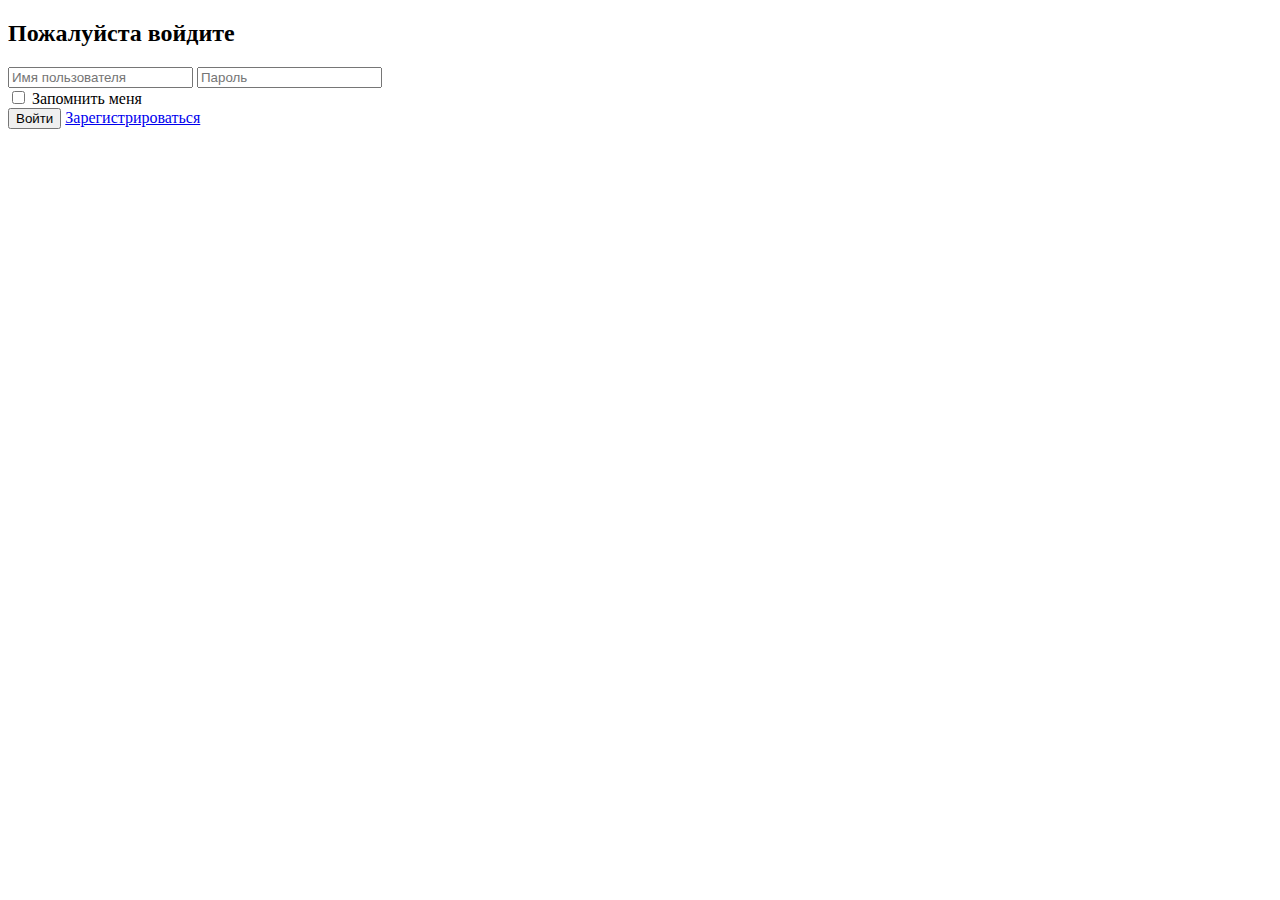
==== src/main/resources/templates/login.html @ 34b96cb6 "Create some webpages" ====
<!DOCTYPE html>
<html lang="en">
<head>
    <meta charset="UTF-8">
    <meta name="viewport" content="width=device-width, initial-scale=1.0">
    <title>LinguaSchool</title>
    <link  href="https://fonts.googleapis.com/icon?family=Material+Icons&display=swap" rel="stylesheet">
    <link  href="https://fonts.googleapis.com/css?family=Oswald&display=swap" rel="stylesheet">
    <link  href="https://fonts.googleapis.com/css?family=Jost&display=swap" rel="stylesheet">
    <link rel="stylesheet" href="/static/css/style.css">
</head>
<body>
<div class="init-container">
    <div class="init-form">
        <h2 class="sign-in-label">Пожалуйста войдите</h2>
        <form action="/login" method="post" class="login-form">
        <input type="text" name="username" placeholder="Имя пользователя"/>
        <input type="password" name="password" placeholder="Пароль"/>
        <div class="add-ons">
            <div class="remember-me">
                <input type="checkbox" id="remember-me" name="remember-me">
                <span>Запомнить меня</span>
            </div>
        </div>
        <input type="submit" value="Войти" class="submit"/>
        <a href="/registration" class="registration">Зарегистрироваться</a>
        </form>
    </div>
</div>
</body>
</html>
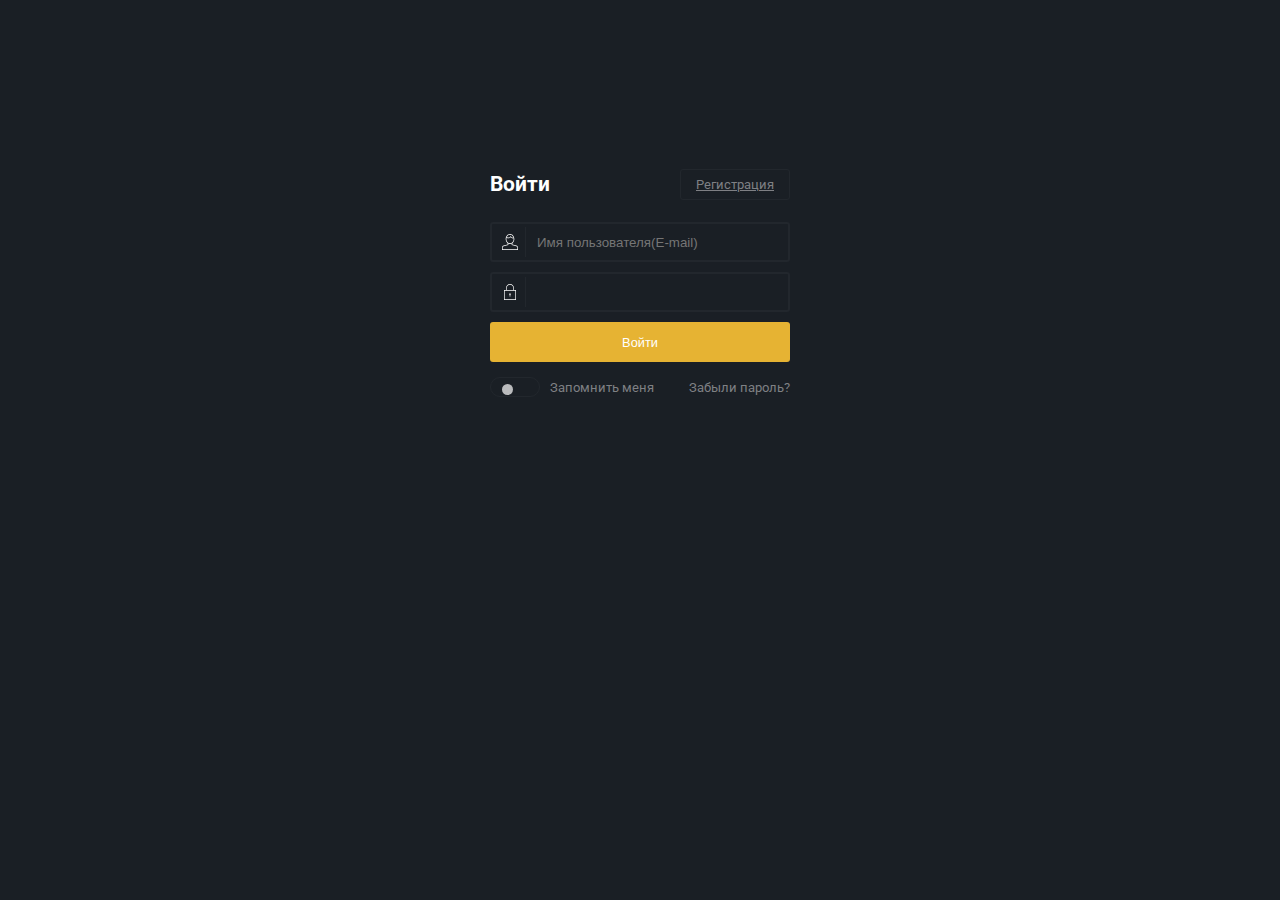
==== commit 64c0a2e2: "Implement some elements on webpages with styles" ====
--- a/src/main/resources/templates/login.html
+++ b/src/main/resources/templates/login.html
@@ -7,10 +7,105 @@
     <link  href="https://fonts.googleapis.com/icon?family=Material+Icons&display=swap" rel="stylesheet">
     <link  href="https://fonts.googleapis.com/css?family=Oswald&display=swap" rel="stylesheet">
     <link  href="https://fonts.googleapis.com/css?family=Jost&display=swap" rel="stylesheet">
-    <link rel="stylesheet" href="/static/css/style.css">
+    <link rel="stylesheet" type="text/css" href="../static/css/login.css">
 </head>
 <body>
-<div class="init-container">
+<!-- ICONS -->
+<svg id="svg-source" height="0" version="1.1"  xmlns="http://www.w3.org/2000/svg"
+     xmlns:xlink="http://www.w3.org/1999/xlink" style="position: absolute">
+    <g id="man-people-user" data-iconmelon="Streamline Icon Set:de32eb2621491c1a881a9fe846236da1">
+        <g id="Expanded">
+            <g>
+                <g>
+                    <path  d="M16.028,20c-4.764,0-8.639-4.486-8.639-10s3.875-10,8.639-10c4.763,0,8.638,4.486,8.638,10
+				S20.791,20,16.028,20z M16.028,1.333C12,1.333,8.722,5.221,8.722,10s3.277,8.667,7.306,8.667c4.029,0,7.306-3.888,7.306-8.667
+				S20.057,1.333,16.028,1.333z"></path>
+                </g>
+                <g>
+                    <path  d="M31.988,32H0.012v-4.515c0-1.967,1.245-3.733,3.097-4.395l8.224-2.266v-2.77h1.333v3.785L3.51,24.361
+				c-1.275,0.458-2.165,1.72-2.165,3.124v3.182h29.309v-3.182c0-1.404-0.889-2.666-2.213-3.139l-9.107-2.506v-3.758h1.332v2.742
+				l8.178,2.251c1.9,0.677,3.145,2.442,3.145,4.409V32z"></path>
+                </g>
+                <g>
+                    <path  d="M21.865,8.812c-0.045,0-0.09-0.001-0.137-0.003c-1.5-0.055-3.25-1.004-4.361-2.287
+				C16.59,7.513,15.48,8.15,14.106,8.383c-2.403,0.413-5.152-0.51-5.988-1.321l0.928-0.957c0.403,0.391,2.69,1.329,4.836,0.964
+				c1.332-0.226,2.292-0.911,2.854-2.034l0.558-1.114l0.617,1.082c0.738,1.292,2.508,2.425,3.867,2.475
+				c0.604,0.016,1.033-0.165,1.307-0.571l1.105,0.745C23.686,8.403,22.863,8.812,21.865,8.812z"></path>
+                </g>
+            </g>
+        </g>
+    </g>
+    <g id="lock-locker" data-iconmelon="Streamline Icon Set:5d43c6f45cdbecfd5b8a12bc9e5dd33c">
+        <g id="Expanded">
+            <g>
+                <g>
+                    <circle  cx="16" cy="20" r="1.333"></circle>
+                </g>
+                <g>
+                    <path  d="M16,25.333c-0.369,0-0.667-0.298-0.667-0.666v-4C15.333,20.298,15.631,20,16,20s0.667,0.298,0.667,0.667
+				v4C16.667,25.035,16.369,25.333,16,25.333z"></path>
+                </g>
+                <g>
+                    <path  d="M28,32H4V12h24V32z M5.333,30.667h21.333V13.333H5.333V30.667z"></path>
+                </g>
+                <g>
+                    <path  d="M24,12.667h-1.333V8c0-3.676-2.991-6.667-6.667-6.667c-3.676,0-6.667,2.99-6.667,6.667v4.667H8V8
+				c0-4.412,3.588-8,8-8c4.411,0,8,3.588,8,8V12.667z"></path>
+                </g>
+            </g>
+        </g>
+    </g>
+</svg>
+<!-- ICONS -->
+
+
+
+
+<div class="wrapper">
+    <div class="header">
+        <h3 class="sign-in">Войти</h3>
+        <div class="button">
+            <a href="/registration">Регистрация</a>
+        </div>
+    </div>
+    <div class="clear"></div>
+    <form action="/login" method="post" class="login-form">
+        <div>
+            <label class="user" for="text">
+                <svg viewBox="0 0 32 32">
+                    <g filter="">
+                        <use xlink:href="#man-people-user"></use>
+                    </g>
+                </svg>
+            </label>
+            <input class="user-input" type="text" name="name" id="text" placeholder="Имя пользователя(E-mail)"  />
+        </div>
+        <div>
+            <label class="lock" for="password">
+                <svg viewBox="0 0 32 32">
+                    <g filter="">
+                        <use xlink:href="#lock-locker"></use>
+                    </g>
+                </svg>
+            </label>
+            <input type="password" name="name" id="password" placeholder="" />
+        </div>
+        <div>
+            <input type="submit" value="Войти"/>
+        </div>
+        <div class="radio-check">
+            <input type="radio" class="radio-no" id="no" name="remember" value="no" checked>
+            <label for="no"><i class="fa fa-times"></i></label>
+            <input type="radio" class="radio-yes" id="yes" name="remember" value="yes">
+            <label for="yes"><i class="fa fa-check"></i></label>
+            <span class="switch-selection"></span>
+        </div>
+        <span class="check-label">Запомнить меня</span>
+        <span class="forgot-label">Забыли пароль?</span>
+        <div class="clear"></div>
+    </form>
+</div>
+<!--<div class="init-container">
     <div class="init-form">
         <h2 class="sign-in-label">Пожалуйста войдите</h2>
         <form action="/login" method="post" class="login-form">
@@ -26,6 +121,6 @@
         <a href="/registration" class="registration">Зарегистрироваться</a>
         </form>
     </div>
-</div>
+</div>-->
 </body>
 </html>--- a/src/main/resources/static/css/login.css
+++ b/src/main/resources/static/css/login.css
@@ -0,0 +1,174 @@
+/* Login */
+@import url(https://fonts.googleapis.com/css?family=Roboto:400,300,500);
+*, *:after, *:before {
+    box-sizing: border-box;
+}
+html, body {
+    background: #1a1f25;
+    font-family: 'Roboto', sans-serif;
+}
+.clear {
+    clear: both;
+}
+#man-people-user, #lock-locker {
+    fill: white;
+}
+.wrapper {
+    width: 300px;
+    margin: 12% auto;
+}
+form {
+    position: relative;
+}
+.clear {
+    clear: both;
+}
+.header {
+    display: flex;
+    align-items: center;
+}
+.sign-in {
+    flex: 80% 1 1;
+    float: left;
+    color: white;
+    font-size: 1.3em;
+}
+.button {
+    flex: 20% 1 1;
+    float: right;
+    right: 0;
+    color: #7f8084;
+    border: 1px solid #22272d;
+    padding: 7px 15px;
+    border-radius: 3px;
+    font-size: 0.8em;
+    cursor: pointer;
+}
+.button a{
+    color: #7f8084;
+}
+.button:hover {
+    color: #d3d3d3;
+}
+.button a:hover {
+    color: #d3d3d3;
+}
+.lock {
+    position: absolute;
+    width: 30px;
+    height: 30px;
+    margin-top: 10px;
+    padding: 7px;
+    left: 5px;
+}
+.lock::after {
+    content: "";
+    width: 1px;
+    height: 30px;
+    position: absolute;
+    background: #22272d;
+    top: 0px;
+    left: 100%;
+}
+.user {
+    position: absolute;
+    width: 30px;
+    height: 30px;
+    margin-top: 10px;
+    padding: 7px;
+    left: 5px;
+}
+.user::after {
+    content: "";
+    width: 1px;
+    height: 30px;
+    position: absolute;
+    background: #22272d;
+    top: 0px;
+    left: 100%;
+}
+input {
+    width: 100%;
+    padding: 5px;
+    height: 40px;
+    border-radius: 3px;
+    margin: 5px 0;
+    outline: none;
+}
+input[type="text"]:focus, input[type="password"]:focus {
+    border: 1px solid white;
+    box-shadow: none;
+}
+.user-input:focus .user {
+    background: white !important;
+}
+input[type="text"] {
+    background: transparent;
+    border: 2px solid #22272d;
+    padding-left: 45px;
+    color: #e6b333;
+}
+input[type="password"] {
+    background: transparent;
+    border: 2px solid #22272d;
+    padding-left: 45px;
+    color: #e6b333;
+}
+input[type="submit"] {
+    background: #e6b333;
+    border: none;
+    color: white;
+    text-align: center;
+    font-size: 0.8em;
+    cursor: pointer;
+}
+input[type="radio"] {
+    display: none;
+}
+.radio-check {
+    width: 50px;
+    height: 20px;
+    border: 1px solid #22272d;
+    border-radius: 30px;
+    margin-top: 10px;
+    float: left;
+    text-align: center;
+    padding: 4px 0;
+    color: #e6b333;
+    font-size: 0.65em;
+    position: relative;
+}
+.radio-check label {
+    margin: 0 2px;
+    cursor: pointer;
+}
+.radio-check .switch-selection {
+    display: block;
+    position: absolute;
+    width: 11px;
+    height: 11px;
+    border-radius: 50%;
+    background: #babbbd;
+    margin-top: -11px;
+    margin-left: 11px;
+    transition: 0.2s ease-out;
+}
+.radio-yes:checked ~ .switch-selection {
+    margin-left: 25px !important;
+}
+.check-label {
+    font-size: 0.8em;
+    color: #7f8084;
+    margin-top: 10px;
+    float: left;
+    padding: 3px 0;
+    margin-left: 10px;
+}
+.forgot-label {
+    font-size: 0.8em;
+    color: #7f8084;
+    margin-top: 10px;
+    float: right;
+    padding: 3px 0;
+    cursor: pointer;
+}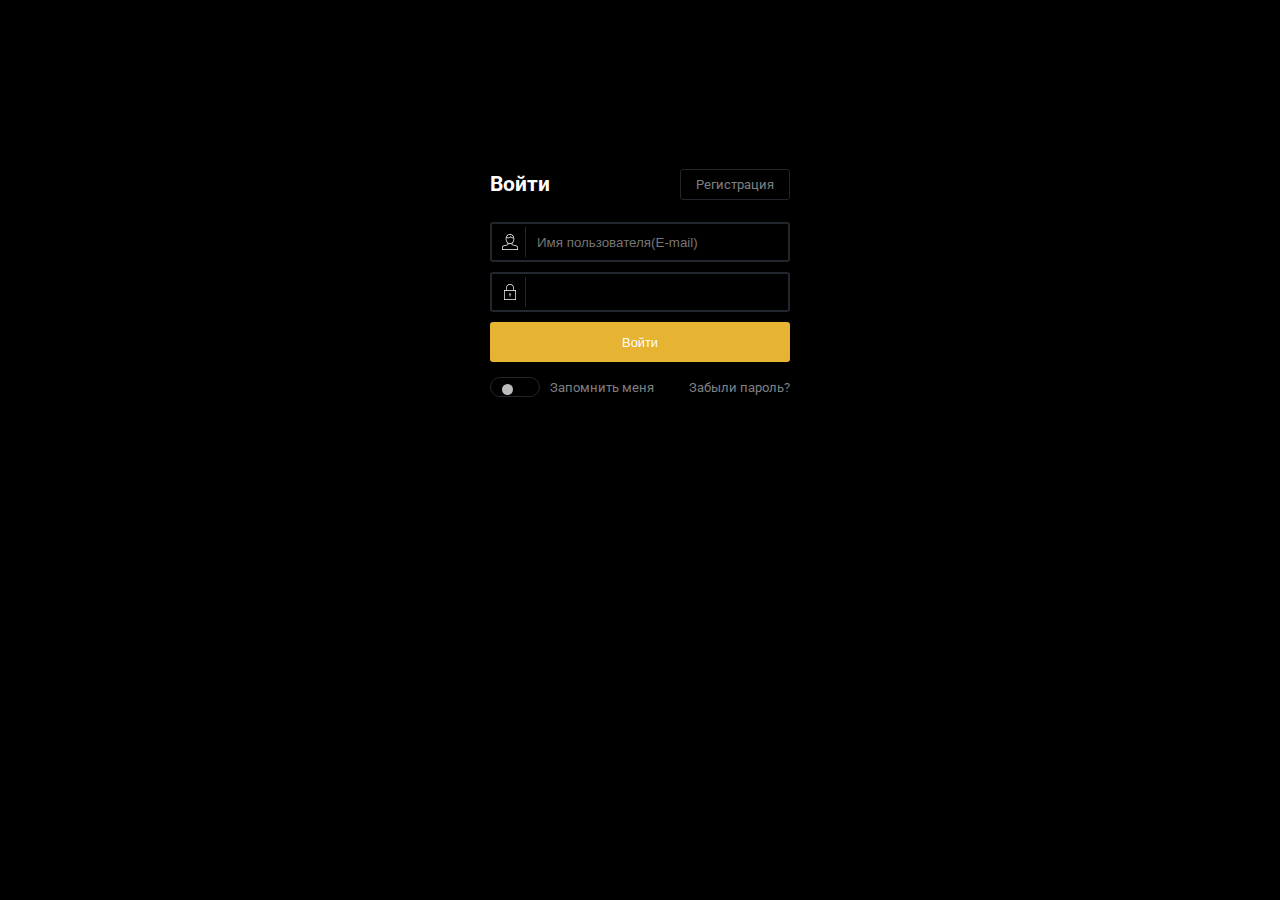
==== commit 06ccb67a: "Improve authorization and webpages" ====
--- a/src/main/resources/templates/login.html
+++ b/src/main/resources/templates/login.html
@@ -78,7 +78,7 @@
                     </g>
                 </svg>
             </label>
-            <input class="user-input" type="text" name="name" id="text" placeholder="Имя пользователя(E-mail)"  />
+            <input class="user-input" type="text" name="username" id="text" placeholder="Имя пользователя(E-mail)"  />
         </div>
         <div>
             <label class="lock" for="password">
@@ -88,7 +88,7 @@
                     </g>
                 </svg>
             </label>
-            <input type="password" name="name" id="password" placeholder="" />
+            <input type="password" name="password" id="password" placeholder="" />
         </div>
         <div>
             <input type="submit" value="Войти"/>
--- a/src/main/resources/static/css/login.css
+++ b/src/main/resources/static/css/login.css
@@ -1,10 +1,11 @@
 /* Login */
 @import url(https://fonts.googleapis.com/css?family=Roboto:400,300,500);
+
 *, *:after, *:before {
     box-sizing: border-box;
 }
 html, body {
-    background: #1a1f25;
+    background: black;
     font-family: 'Roboto', sans-serif;
 }
 .clear {
@@ -46,6 +47,7 @@
 }
 .button a{
     color: #7f8084;
+    text-decoration: none;
 }
 .button:hover {
     color: #d3d3d3;
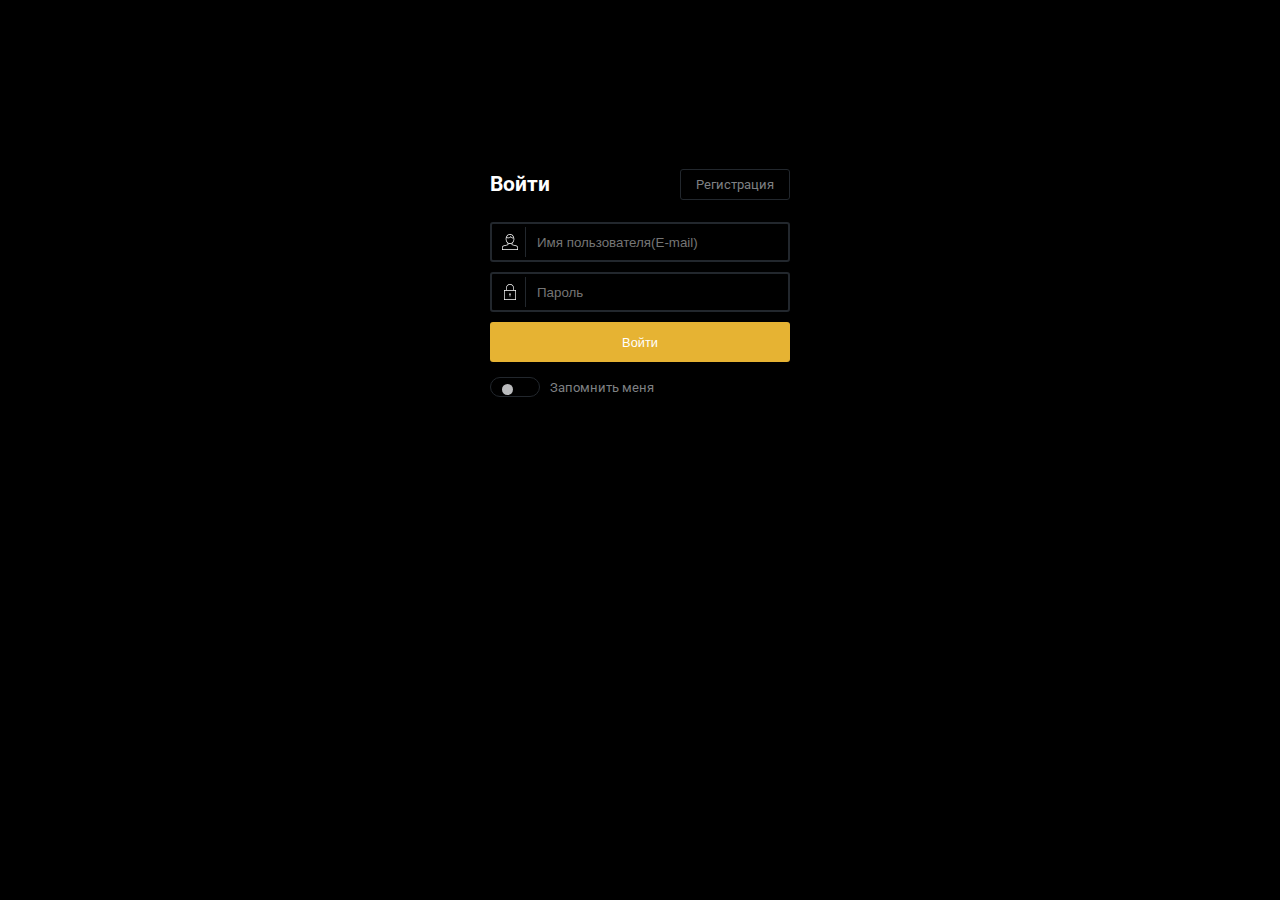
==== commit a02771ed: "Some more improves" ====
--- a/src/main/resources/templates/login.html
+++ b/src/main/resources/templates/login.html
@@ -88,7 +88,7 @@
                     </g>
                 </svg>
             </label>
-            <input type="password" name="password" id="password" placeholder="" />
+            <input type="password" name="password" id="password" placeholder="Пароль" />
         </div>
         <div>
             <input type="submit" value="Войти"/>
@@ -101,7 +101,6 @@
             <span class="switch-selection"></span>
         </div>
         <span class="check-label">Запомнить меня</span>
-        <span class="forgot-label">Забыли пароль?</span>
         <div class="clear"></div>
     </form>
 </div>
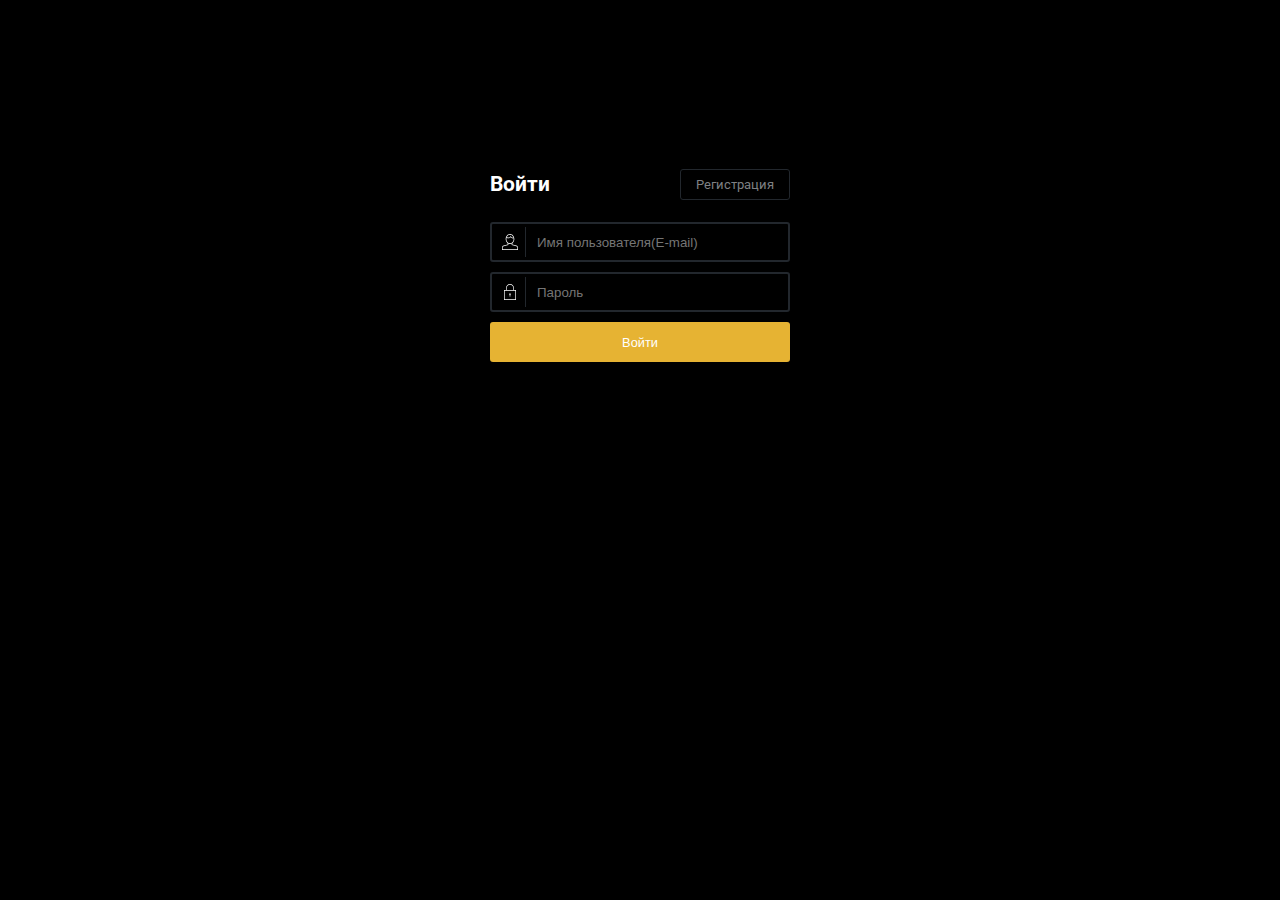
==== commit b3d85259: "Add review send page and fix bugs" ====
--- a/src/main/resources/templates/login.html
+++ b/src/main/resources/templates/login.html
@@ -93,33 +93,16 @@
         <div>
             <input type="submit" value="Войти"/>
         </div>
-        <div class="radio-check">
-            <input type="radio" class="radio-no" id="no" name="remember" value="no" checked>
-            <label for="no"><i class="fa fa-times"></i></label>
-            <input type="radio" class="radio-yes" id="yes" name="remember" value="yes">
-            <label for="yes"><i class="fa fa-check"></i></label>
-            <span class="switch-selection"></span>
-        </div>
-        <span class="check-label">Запомнить меня</span>
         <div class="clear"></div>
     </form>
 </div>
-<!--<div class="init-container">
-    <div class="init-form">
-        <h2 class="sign-in-label">Пожалуйста войдите</h2>
-        <form action="/login" method="post" class="login-form">
-        <input type="text" name="username" placeholder="Имя пользователя"/>
-        <input type="password" name="password" placeholder="Пароль"/>
-        <div class="add-ons">
-            <div class="remember-me">
-                <input type="checkbox" id="remember-me" name="remember-me">
-                <span>Запомнить меня</span>
-            </div>
+<!--<div class="radio-check">
+            <input type="radio" class="radio-no" id="no" name="remember" value="no" checked>
+            <label for="no"><i class="material-icons">do_not_disturb</i></label>
+            <input type="radio" class="radio-yes" id="yes" name="remember" value="yes">
+            <label for="yes"><i class="material-icons">done</i></label>
+            <span class="switch-selection"></span>
         </div>
-        <input type="submit" value="Войти" class="submit"/>
-        <a href="/registration" class="registration">Зарегистрироваться</a>
-        </form>
-    </div>
-</div>-->
+        <span class="check-label">Запомнить меня</span>-->
 </body>
 </html>--- a/src/main/resources/static/css/login.css
+++ b/src/main/resources/static/css/login.css
@@ -69,7 +69,7 @@
     height: 30px;
     position: absolute;
     background: #22272d;
-    top: 0px;
+    top: 0;
     left: 100%;
 }
 .user {
@@ -86,10 +86,10 @@
     height: 30px;
     position: absolute;
     background: #22272d;
-    top: 0px;
+    top: 0;
     left: 100%;
 }
-input {
+input, textarea {
     width: 100%;
     padding: 5px;
     height: 40px;
@@ -97,14 +97,22 @@
     margin: 5px 0;
     outline: none;
 }
-input[type="text"]:focus, input[type="password"]:focus {
+.text-input{
+    height: 120px;
+    scroll-behavior: auto;
+    background: transparent;
+    border: 2px solid #22272d;
+    padding-left: 4px;
+    color: #e6b333;
+}
+input[type="text"]:focus, textarea:focus, input[type="password"]:focus {
     border: 1px solid white;
     box-shadow: none;
 }
 .user-input:focus .user {
     background: white !important;
 }
-input[type="text"] {
+input[type="text"]{
     background: transparent;
     border: 2px solid #22272d;
     padding-left: 45px;
@@ -124,6 +132,31 @@
     font-size: 0.8em;
     cursor: pointer;
 }
+form span{
+    font-size: 0.9em;
+    color: #e6b333;
+    margin-top: 4px;
+    float: left;
+    padding: 3px 0;
+}
+.recommend {
+    display: flex;
+    flex-wrap: wrap;
+}
+.recommend label {
+    flex: 99% 1 1;
+    font-size: 0.9em;
+    color: #e6b333;
+    margin-top: 4px;
+    margin-left: 10px;
+    float: left;
+    padding: 3px 0;
+}
+.recommend input{
+    font-size: 1em;
+    flex: 1% 1 1;
+}
+/*
 input[type="radio"] {
     display: none;
 }
@@ -131,7 +164,7 @@
     width: 50px;
     height: 20px;
     border: 1px solid #22272d;
-    border-radius: 30px;
+    border-radius: 20px;
     margin-top: 10px;
     float: left;
     text-align: center;
@@ -139,38 +172,34 @@
     color: #e6b333;
     font-size: 0.65em;
     position: relative;
+    display: flex;
 }
 .radio-check label {
     margin: 0 2px;
+    font-size: 0.1em;
     cursor: pointer;
+    z-index: 1;
 }
 .radio-check .switch-selection {
+    position: absolute;
     display: block;
-    position: absolute;
-    width: 11px;
-    height: 11px;
+    width: 10px;
+    height: 10px;
     border-radius: 50%;
-    background: #babbbd;
+    background: #e6b333;
     margin-top: -11px;
     margin-left: 11px;
     transition: 0.2s ease-out;
+    z-index: 2;
 }
 .radio-yes:checked ~ .switch-selection {
-    margin-left: 25px !important;
+    margin-left: 25px;
 }
 .check-label {
     font-size: 0.8em;
-    color: #7f8084;
+    color: #e6b333;
     margin-top: 10px;
     float: left;
     padding: 3px 0;
     margin-left: 10px;
-}
-.forgot-label {
-    font-size: 0.8em;
-    color: #7f8084;
-    margin-top: 10px;
-    float: right;
-    padding: 3px 0;
-    cursor: pointer;
-}+}*/
